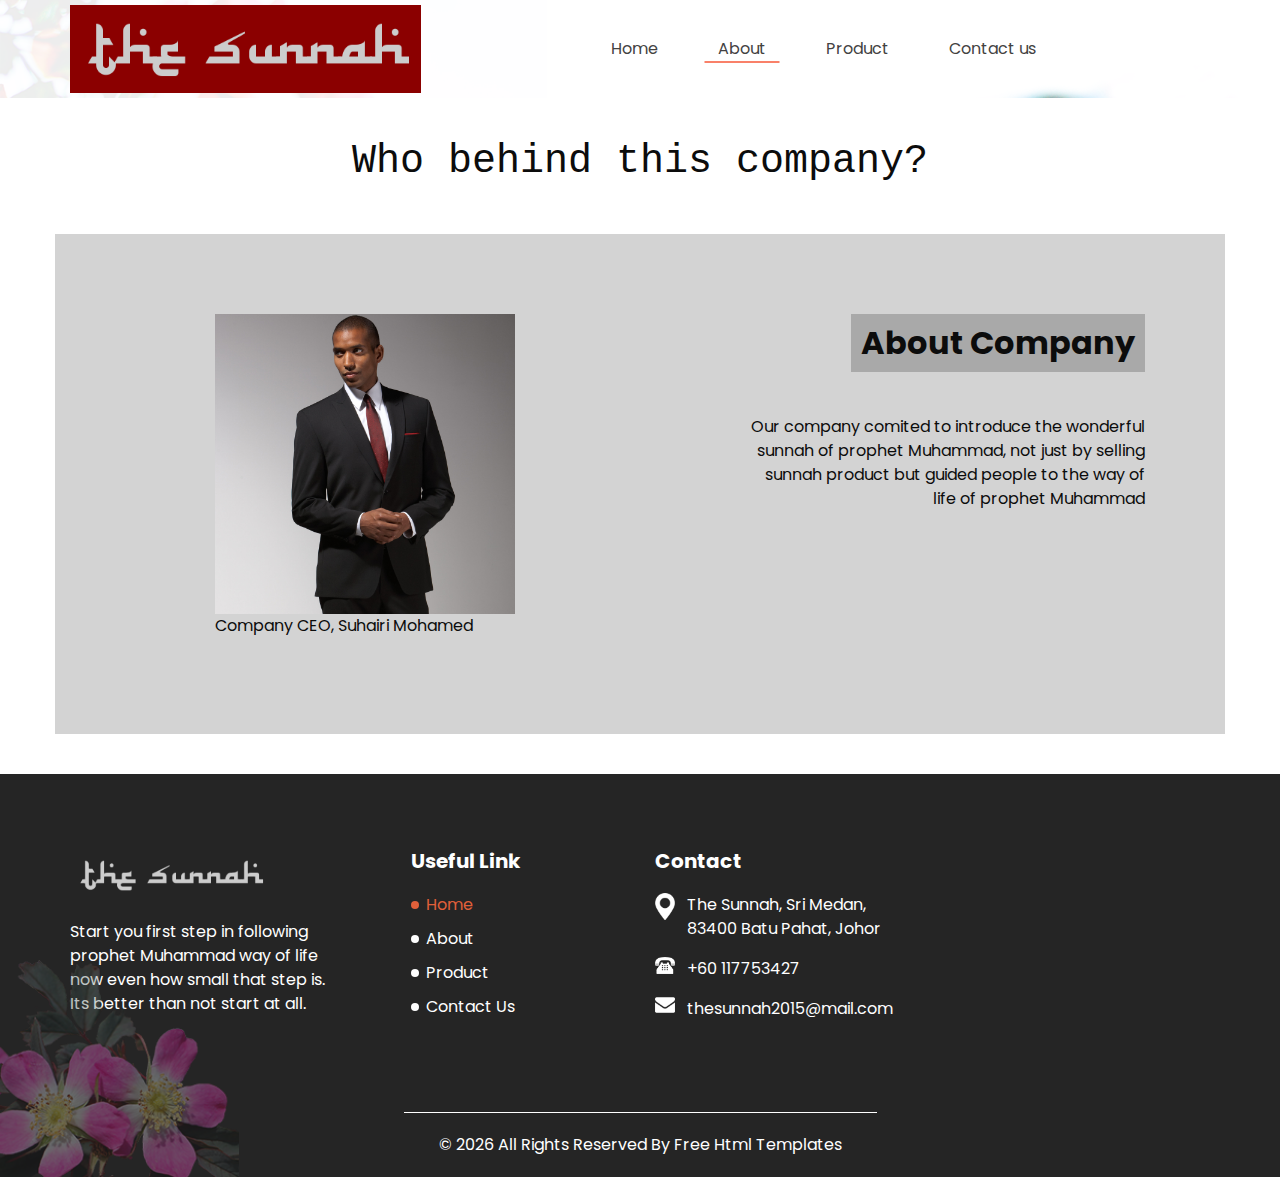
==== about.html @ 99eb337e "UPLOAD" ====
<!DOCTYPE html>
<html>

<head>
  <!-- Basic -->
  <meta charset="utf-8" />
  <meta http-equiv="X-UA-Compatible" content="IE=edge" />
  <!-- Mobile Metas -->
  <meta name="viewport" content="width=device-width, initial-scale=1, shrink-to-fit=no" />
  <!-- Site Metas -->
  <meta name="keywords" content="" />
  <meta name="description" content="" />
  <meta name="author" content="" />

  <title>The Sunnah</title>

  <!-- slider stylesheet -->
  <link rel="stylesheet" type="text/css" href="https://cdnjs.cloudflare.com/ajax/libs/OwlCarousel2/2.1.3/assets/owl.carousel.min.css" />

  <!-- bootstrap core css -->
  <link rel="stylesheet" type="text/css" href="css/bootstrap.css" />

  <!-- fonts style -->
  <link href="https://fonts.googleapis.com/css?family=Baloo+Chettan|Poppins:400,600,700&display=swap" rel="stylesheet">
  <!-- Custom styles for this template -->
  <link href="css/style.css" rel="stylesheet" />
  <!-- responsive style -->
  <link href="css/responsive.css" rel="stylesheet" />
</head>

<body class="sub_page">

  <div class="hero_area">
    <!-- header section strats -->
    <header class="header_section">
      <div class="container">
        <nav class="navbar navbar-expand-lg custom_nav-container ">
          <a class="navbar-brand" href="index.html" style="background-color:#8b0000;">
            <span>
              <img src="images/thesunnah02.svg" alt="thesunnah">
            </span>
          </a>
          <button class="navbar-toggler" type="button" data-toggle="collapse" data-target="#navbarSupportedContent" aria-controls="navbarSupportedContent" aria-expanded="false" aria-label="Toggle navigation">
            <span class="navbar-toggler-icon"></span>
          </button>

          <div class="collapse navbar-collapse" id="navbarSupportedContent">
            <div class="d-flex mx-auto flex-column flex-lg-row align-items-center">
              <ul class="navbar-nav  ">
                <li class="nav-item ">
                  <a class="nav-link" href="index.html">Home <span class="sr-only">(current)</span></a>
                </li>
                <li class="nav-item active">
                  <a class="nav-link" href="about.html"> About</a>
                </li>
                <li class="nav-item">
                  <a class="nav-link" href="gallery.html"> Product </a>
                </li>
                <li class="nav-item">
                  <a class="nav-link" href="contact.html">Contact us</a>
                </li>
              </ul>

            </div>
          </div>
        </nav>
      </div>
    </header>
    <!-- end header section -->
  </div>

  <!-- about section -->
  <h1 style="text-align:center;margin-top:1em;font-family:'Courier New'">Who behind this company?</h1>
  <section class="about_section" >
    <div class="container" style="background-color:#D3D3D3;padding:5em">
      <div class="row">
        <div class="col-md-6 col-xl-7">
          <div class="img-box">
		   <figure>
            <img style="margin-left:5em" src="images/man-in-suit.jpg" alt="company CEO" height="300px"/>
			 <figcaption style="text-indent:5em">Company CEO, Suhairi Mohamed </figcaption>
			</figure> 
          </div>
        </div>
        <div class="col-md-5 col-xl-5">
          <div class="detail_box">
            <div class="heading_container justify-content-end">
              <h2 style="background-color:#A9A9A9;padding:10px">
                About Company 
              </h2>
            </div>
            <p>
              Our company comited to introduce the wonderful sunnah of prophet Muhammad, not just by selling sunnah product but guided people to the way of life of prophet Muhammad 
            </p>
          </div>
        </div>
      </div>
    </div>
  </section>
  <!-- end about section -->

  <!-- info section -->
  <section class="info_section layout_padding">
    <div class="container">
      <div class="row">
        <div class="col-md-3">
          <div class="info_logo">
            <h5>
              <img src="images/thesunnah02.svg" alt="thesunnah"  width="200" height="50">
            </h5>
            <p>
              Start you first step in following prophet Muhammad way of life now even how small that step is. Its better than not start at all. 
            </p>
          </div>
        </div>
        <div class="col-md-3">
          <div class="info_links pl-lg-5">
            <h5>
              Useful Link
            </h5>
            <ul>
              <li class="active">
                <a href="index.html">
                  Home
                </a>
              </li>
              <li>
                <a href="about.html">
                  About
                </a>
              </li>
              <li>
                <a href="gallery.html">
                  Product
                </a>
              </li>
              <li>
                <a href="contact.html">
                  Contact Us
                </a>
              </li>
            </ul>
          </div>
        </div>
        <div class="col-md-3">
          <div class="info_contact">
            <h5>
              Contact
            </h5>
            <div>
              <img src="images/location-white.png" alt="">
              <p>
                The Sunnah, Sri Medan, 83400 Batu Pahat, Johor
              </p>
            </div>
            <div>
              <img src="images/telephone-white.png" alt="">
              <p>
                +60 117753427
              </p>
            </div>
            <div>
              <img src="images/envelope-white.png" alt="">
              <p>
                thesunnah2015@mail.com
              </p>
            </div>
          </div>
        </div>
      </div>
    </div>
  </section>

  <!-- end info_section -->

  <!-- footer section -->
  <footer class="container-fluid footer_section">
    <p>
      &copy; <span id="displayYear"></span> All Rights Reserved By
      <a href="https://html.design/">Free Html Templates</a>
    </p>
  </footer>
  <!-- footer section -->

  <script type="text/javascript" src="js/jquery-3.4.1.min.js"></script>
  <script type="text/javascript" src="js/bootstrap.js"></script>
  <script type="text/javascript" src="js/custom.js"></script>

</body>

</html>
---- css/style.css ----
html {
  overflow-x: hidden;
}

body {
  font-family: "Poppins", sans-serif;
  color: #0c0c0c;
  background-color: #ffffff;
  overflow-x: hidden;
}

.layout_padding {
  padding: 75px 0;
}

.layout_padding2 {
  padding: 45px 0;
}

.layout_padding2-top {
  padding-top: 45px;
}

.layout_padding2-bottom {
  padding-bottom: 45px;
}

.layout_padding-top {
  padding-top: 75px;
}

.layout_padding-bottom {
  padding-bottom: 75px;
}

.heading_container {
  display: -webkit-box;
  display: -ms-flexbox;
  display: flex;
}

.heading_container h2 {
  position: relative;
  font-weight: bold;
}

.heading_container h2::before {
  content: url(../images/tulip.png);
  position: absolute;
  top: 50%;
  left: -35px;
  -webkit-transform: translateY(-50%);
          transform: translateY(-50%);
}

/*header section*/
.hero_area {
  min-height: 100vh;
  display: -webkit-box;
  display: -ms-flexbox;
  display: flex;
  -webkit-box-orient: vertical;
  -webkit-box-direction: normal;
      -ms-flex-direction: column;
          flex-direction: column;
  position: relative;
  background-image: url(../images/hero.png);
  background-size: cover;
  background-position: top right;
}

.sub_page .hero_area {
  min-height: auto;
}

.hero_area.sub_pages {
  height: auto;
}

.header_section .container-fluid {
  padding-right: 25px;
  padding-left: 25px;
}

.header_section .nav_container {
  margin: 0 auto;
}

.custom_nav-container.navbar-expand-lg .navbar-nav .nav-link {
  padding: 10px 30px;
  color: #434242;
  text-align: center;
}

.custom_nav-container.navbar-expand-lg .navbar-nav .nav-item.active .nav-link {
  position: relative;
}

.custom_nav-container.navbar-expand-lg .navbar-nav .nav-item.active .nav-link::after {
  content: "";
  position: absolute;
  width: 75px;
  left: 50%;
  height: 2.5px;
  background-color: #f98169;
  bottom: 8px;
  margin: 0 auto;
  display: block;
  -webkit-transform: translateX(-50%);
          transform: translateX(-50%);
}

a,
a:hover,
a:focus {
  text-decoration: none;
}

a:hover,
a:focus {
  color: initial;
}

.btn,
.btn:focus {
  outline: none !important;
  -webkit-box-shadow: none;
          box-shadow: none;
}

.custom_nav-container .nav_search-btn {
  background-image: url(../images/search-icon.png);
  background-size: 22px;
  background-repeat: no-repeat;
  background-position-y: 7px;
  width: 35px;
  height: 35px;
  padding: 0;
  border: none;
}

.navbar-brand span {
  font-family: 'Baloo Chettan', cursive;
  font-size: 24px;
  font-weight: 700;
  color: #191919;
  margin-top: 5px;
}

.custom_nav-container {
  z-index: 99999;
  padding: 5px 0;
}

.custom_nav-container .navbar-toggler {
  outline: none;
}

.custom_nav-container .navbar-toggler .navbar-toggler-icon {
  background-image: url(../images/menu.png);
  background-size: 45px;
}

.quote_btn-container {
  display: -webkit-box;
  display: -ms-flexbox;
  display: flex;
  -webkit-box-align: center;
      -ms-flex-align: center;
          align-items: center;
}

.quote_btn-container a {
  color: #050505;
}

.quote_btn-container a img {
  width: 15px;
  margin: 0 25px;
}

/*end header section*/
/* slider section */
.slider_section {
  -webkit-box-flex: 1;
      -ms-flex: 1;
          flex: 1;
  display: -webkit-box;
  display: -ms-flexbox;
  display: flex;
  -webkit-box-align: center;
      -ms-flex-align: center;
          align-items: center;
  position: relative;
  padding: 45px 0 75px 0;
}

.slider_section .slider_number-container {
  position: absolute;
  top: 45%;
  -webkit-transform: translateY(-50%);
          transform: translateY(-50%);
  left: 4%;
}

.slider_section .slider_number-container .number-box {
  display: -webkit-box;
  display: -ms-flexbox;
  display: flex;
  -webkit-box-orient: vertical;
  -webkit-box-direction: normal;
      -ms-flex-direction: column;
          flex-direction: column;
  -webkit-box-pack: center;
      -ms-flex-pack: center;
          justify-content: center;
  -webkit-box-align: center;
      -ms-flex-align: center;
          align-items: center;
  color: #0b0a0b;
}

.slider_section .slider_number-container .number-box hr {
  border: none;
  width: 2px;
  height: 320px;
  background-color: #bcbcc0;
}

.slider_section .detail_box h2 {
  margin-bottom: 0;
}

.slider_section .detail_box h1 {
  font-weight: 600;
  color: #e1603a;
  font-size: 5rem;
  margin-bottom: 30px;
}

.slider_section .detail_box a {
  display: inline-block;
  padding: 8px 85px;
  background-color: #0d0806;
  border: 1px solid #0d0806;
  color: #ffffff;
  border-radius: 25px;
  margin: 35px 0;
}

.slider_section .detail_box a:hover {
  background-color: transparent;
  color: #0d0806;
}

.slider_section .carousel_btn-container {
  width: 100px;
  position: absolute;
  bottom: -20%;
  display: -webkit-box;
  display: -ms-flexbox;
  display: flex;
  -webkit-box-pack: justify;
      -ms-flex-pack: justify;
          justify-content: space-between;
  left: 2%;
  z-index: 999;
}

.slider_section .carousel_btn-container .carousel-control-prev,
.slider_section .carousel_btn-container .carousel-control-next {
  position: relative;
  width: 45px;
  height: 45px;
  border: none;
  border-radius: 100%;
  opacity: 1;
  background-repeat: no-repeat;
  background-size: 12px;
  background-position: center;
  background-color: #e1603a;
  -webkit-transform: translateY(-50%);
          transform: translateY(-50%);
  -webkit-box-shadow: 2px 0px 23px -4px rgba(0, 0, 0, 0.32);
  box-shadow: 2px 0px 23px -4px rgba(0, 0, 0, 0.32);
}

.slider_section .carousel_btn-container .carousel-control-prev:hover,
.slider_section .carousel_btn-container .carousel-control-next:hover {
  background-color: #050505;
}

.slider_section .carousel_btn-container .carousel-control-prev {
  background-image: url(../images/prev.png);
}

.slider_section .carousel_btn-container .carousel-control-next {
  background-image: url(../images/next.png);
}

.about_section {
  padding: 40px 0;
  position: relative;
}

.about_section .section_number {
  display: block;
  position: absolute;
  width: 75px;
  height: 75px;
  text-align: center;
  line-height: 75px;
  font-weight: bold;
  font-size: 24px;
  color: #ffffff;
  border-radius: 100%;
  background: -webkit-gradient(linear, left top, left bottom, from(#e1603a), to(#dc373d));
  background: linear-gradient(to bottom, #e1603a, #dc373d);
  right: 5%;
  top: 0;
  -webkit-transform: translateY(-50%);
          transform: translateY(-50%);
}

.about_section .detail_box {
  text-align: right;
}

.about_section .detail_box p {
  margin: 35px 0;
}

.about_section .img-box img {
  width:auto;
}

.why_section {
  text-align: center;
  color: #ffffff;
  background-image: url(../images/why-bg.jpg);
  background-size: cover;
  position: relative;
}

.why_section .section_number {
  display: block;
  position: absolute;
  width: 75px;
  height: 75px;
  text-align: center;
  line-height: 75px;
  font-weight: bold;
  font-size: 24px;
  color: #ffffff;
  border-radius: 100%;
  background: -webkit-gradient(linear, left top, left bottom, from(#e1603a), to(#dc373d));
  background: linear-gradient(to bottom, #e1603a, #dc373d);
  top: 0;
  left: 5%;
  top: 0;
  -webkit-transform: translateY(-50%);
          transform: translateY(-50%);
}

.why_section h2 {
  font-weight: bold;
}

.why_section p {
  margin: 60px 0;
}

.why_section a {
  display: inline-block;
  padding: 10px 55px;
  background-color: #ffffff;
  border: 1px solid #ffffff;
  color: #e1603a;
  border-radius: 30px;
}

.why_section a:hover {
  background-color: transparent;
  color: #ffffff;
}

.gallery_section {
  position: relative;
}

.gallery_section::before, .gallery_section::after {
  position: absolute;
  content: "";
  width: 125px;
  height: 140px;
  background-image: url(../images/rose.png);
  background-size: cover;
}

.gallery_section::before {
  top: 3%;
  left: 5%;
}

.gallery_section::after {
  bottom: 0;
  right: 5%;
}

.gallery_section .section_number {
  display: block;
  position: absolute;
  width: 75px;
  height: 75px;
  text-align: center;
  line-height: 75px;
  font-weight: bold;
  font-size: 24px;
  color: #ffffff;
  border-radius: 100%;
  background: -webkit-gradient(linear, left top, left bottom, from(#e1603a), to(#dc373d));
  background: linear-gradient(to bottom, #e1603a, #dc373d);
  top: 0;
  right: 5%;
  top: 0;
  -webkit-transform: translateY(-50%);
          transform: translateY(-50%);
}

.gallery_section .img_container {
  display: -webkit-box;
  display: -ms-flexbox;
  display: flex;
  margin-top: 45px;
}

.gallery_section .img_container .img-box {
  margin: 10px;
  display: -webkit-box;
  display: -ms-flexbox;
  display: flex;
  overflow: hidden;
}

.gallery_section .img_container .img-box:hover img {
  -webkit-transform: scale(1.2);
          transform: scale(1.2);
}

.gallery_section .img_container img {
  width: 100%;
  -webkit-transition: all .3s;
  transition: all .3s;
}

.gallery_section .img_container .box-1 {
  display: -webkit-box;
  display: -ms-flexbox;
  display: flex;
  -webkit-box-orient: vertical;
  -webkit-box-direction: normal;
      -ms-flex-direction: column;
          flex-direction: column;
}

.gallery_section .img_container .box-1 .box-1-container {
  display: -webkit-box;
  display: -ms-flexbox;
  display: flex;
}

.gallery_section .img_container .box-1 .b-1 {
  display: -webkit-box;
  display: -ms-flexbox;
  display: flex;
  -webkit-box-orient: vertical;
  -webkit-box-direction: normal;
      -ms-flex-direction: column;
          flex-direction: column;
}

.gallery_section .img_container .box-1 .b-2 {
  display: -webkit-box;
  display: -ms-flexbox;
  display: flex;
  -webkit-box-orient: vertical;
  -webkit-box-direction: normal;
      -ms-flex-direction: column;
          flex-direction: column;
}

.gallery_section .img_container .box-2 {
  display: -webkit-box;
  display: -ms-flexbox;
  display: flex;
  -webkit-box-orient: vertical;
  -webkit-box-direction: normal;
      -ms-flex-direction: column;
          flex-direction: column;
}

.client_section {
  position: relative;
}

.client_section .heading_container {
  position: relative;
}

.client_section .heading_container .section_number {
  display: block;
  position: absolute;
  width: 75px;
  height: 75px;
  text-align: center;
  line-height: 75px;
  font-weight: bold;
  font-size: 24px;
  color: #ffffff;
  border-radius: 100%;
  background: -webkit-gradient(linear, left top, left bottom, from(#e1603a), to(#dc373d));
  background: linear-gradient(to bottom, #e1603a, #dc373d);
  top: 50%;
  left: 0;
  -webkit-transform: translateY(-50%);
          transform: translateY(-50%);
}

.client_section .container .row {
  padding-top: 75px;
}

.client_section .detail_box {
  position: relative;
  padding: 25px 25px 45px;
  border-radius: 100px;
  margin: 45px 0;
  border: 1px solid #ccc;
  color: #050505;
}

.client_section .detail_box:hover {
  color: #ffffff;
  background-color: #dc373d;
  border-color: transparent;
}

.client_section .detail_box .img_box {
  position: absolute;
  width: 115px;
  top: 0;
  -webkit-transform: translateY(-50%);
          transform: translateY(-50%);
}

.client_section .detail_box .img_box img {
  width: 100%;
}

.client_section .detail_box h5 {
  padding-left: 125px;
  text-transform: uppercase;
  margin-bottom: 30px;
  font-size: 18px;
}

.arrange_section {
  padding: 10% 0;
  background-color:#8b0000;
  background-repeat: no-repeat;
  background-size: cover;
  background-position: center;
}

.arrange_section .detail_box {
  width: 70%;
  margin: 0 auto;
  padding: 65px 30px;
  text-align: center;
  background-color: rgba(5, 5, 5, 0.6);
  color: #ffffff;
  border: 2px solid #b9b1ad;
}

.arrange_section .detail_box h2 {
  margin-bottom: 45px;
}

.contact_section {
  position: relative;
  background-image: url(../images/flowers.png);
  background-size: cover;
  background-position: center;
}

.contact_section .section_number {
  display: block;
  position: absolute;
  width: 75px;
  height: 75px;
  text-align: center;
  line-height: 75px;
  font-weight: bold;
  font-size: 24px;
  color: #ffffff;
  border-radius: 100%;
  background: -webkit-gradient(linear, left top, left bottom, from(#e1603a), to(#dc373d));
  background: linear-gradient(to bottom, #e1603a, #dc373d);
  top: 0;
  right: 5%;
  -webkit-transform: translateY(-50%);
          transform: translateY(-50%);
}

.contact_section h2 {
  margin-bottom: 65px;
}

.contact_section form {
  padding-right: 35px;
}

.contact_section input {
  width: 100%;
  border: 0;
  height: 50px;
  border-radius: 10px;
  margin-bottom: 25px;
  padding-left: 25px;
  background-color: transparent;
  border: 1px solid #bbbbbb;
  outline: none;
  color: #101010;
}

.contact_section input::-webkit-input-placeholder {
  color: #131313;
}

.contact_section input:-ms-input-placeholder {
  color: #131313;
}

.contact_section input::-ms-input-placeholder {
  color: #131313;
}

.contact_section input::placeholder {
  color: #131313;
}

.contact_section input.message-box {
  height: 120px;
}

.contact_section button {
  padding: 15px 55px;
  outline: none;
  border: none;
  border-radius: 30px;
  border: 1px solid #dc373d;
  color: #fff;
  font-weight: bold;
  margin: 0 auto;
  background-color: #dc373d;
}

.contact_section button:hover {
  color: #dc373d;
  background-color: transparent;
}

.map_section .map_container {
  height: 375px;
  overflow: hidden;
  display: -webkit-box;
  display: -ms-flexbox;
  display: flex;
  -webkit-box-align: stretch;
      -ms-flex-align: stretch;
          align-items: stretch;
  padding: 0;
}

.map_section .map_container .map {
  height: 100%;
  -webkit-box-flex: 1;
      -ms-flex: 1;
          flex: 1;
}

.map_section .map_container .map #googleMap {
  height: 100%;
}

.info_section {
  background-color: #252525;
  color: #ffffff;

}

.info_section h5 {
  margin-bottom: 20px;
  font-weight: 700;
}

.info_section .info_logo h5 {
  font-size: 38px;
  font-family: 'Baloo Chettan', cursive;
}

.info_links ul {
  padding-left: 15px;
}

.info_links ul .active::before {
  background-color: #e1603a;
}

.info_links ul .active a {
  color: #e1603a;
}

.info_links ul li {
  list-style-type: none;
  position: relative;
  margin-bottom: 10px;
}

.info_links ul li::before {
  content: "";
  left: -15px;
  top: 50%;
  position: absolute;
  width: 8px;
  height: 8px;
  border-radius: 100%;
  background-color: #ffffff;
  -webkit-transform: translateY(-50%);
          transform: translateY(-50%);
}

.info_links ul li a {
  color: #ffffff;
}

.info_insta .insta_container > div {
  display: -webkit-box;
  display: -ms-flexbox;
  display: flex;
}

.info_insta .insta_container img {
  width: 100%;
}

.info_insta .insta_container .insta-box {
  margin: 5px;
  display: -webkit-box;
  display: -ms-flexbox;
  display: flex;
  -webkit-box-align: stretch;
      -ms-flex-align: stretch;
          align-items: stretch;
}

.info_insta .insta_container .b-1,
.info_insta .insta_container .b-3 {
  width: 50px;
}

.info_insta .insta_container .b-2,
.info_insta .insta_container .b-4 {
  width: 68px;
}

.info_contact > div {
  display: -webkit-box;
  display: -ms-flexbox;
  display: flex;
  -webkit-box-align: start;
      -ms-flex-align: start;
          align-items: flex-start;
}

.info_contact > div img {
  width: 20px;
  height: auto;
  margin-right: 12px;
}

/* footer section*/
.footer_section {
  background-color: #252525;
  display: -webkit-box;
  display: -ms-flexbox;
  display: flex;
  -webkit-box-pack: center;
      -ms-flex-pack: center;
          justify-content: center;
  position: relative;
}

.footer_section::before {
  content: "";
  position: absolute;
  bottom: 0;
  left: 0;
  width: 239px;
  height: 217px;
  background-image: url(../images/flower.png);
  background-size: cover;
}

.footer_section p {
  border-top: 1px solid #ffffff;
  color: #ffffff;
  margin: 0;
  text-align: center;
  padding: 20px 35px;
  margin: 0;
  position: relative;
}

.footer_section a {
  color: #ffffff;
}
/*# sourceMappingURL=style.css.map */
---- css/responsive.css ----
@media (max-width: 1299px) {
  .slider_section .slider_number-container {
    display: none;
  }
}

@media (max-width: 1120px) {}

@media (max-width: 992px) {
  .hero_area {
    background-position: top left;
    min-height: auto;
  }

  .slider_section.position-relative {
    padding: 75px 0 150px 0;
  }

  .quote_btn-container {
    display: none;
  }
}

@media (max-width: 768px) {
  .contact_section button {
    margin-bottom: 45px;
    margin-left: auto;
    margin-right: auto;
  }

  .contact_section form {
    padding: 0;
  }

  .info_section {
    text-align: center;
  }

  .info_section .col-md-3 {
    margin: 25px 0;
  }

  .info_links ul {
    padding: 0;
    display: flex;
    flex-direction: column;
    align-items: center;
  }

  .info_insta,
  .info_contact {
    display: flex;
    flex-direction: column;
    align-items: center;
  }

  .about_section .img-box {
    margin-bottom: 45px;
  }


  .gallery_section .img_container {
    flex-direction: column;
  }

  .client_section .heading_container .section_number {
    top: -95px;
    left: 0;
    transform: translate();
  }

  .gallery_section.layout_padding {
    margin-bottom: 65px;
  }

  .arrange_section .detail_box {
    width: 100%;
  }
}

@media (max-width: 576px) {
  .heading_container h2::before {
    left: 0;
  }

  .heading_container h2 {
    padding-left: 45px;
  }

  .slider_section .detail_box {
    text-align: center;
  }

  .slider_section .carousel_btn-container {
    position: unset;
    display: flex;
    justify-content: center;
    width: 100%;
    margin-top: 45px;
  }

  .slider_section .carousel_btn-container .carousel-control-prev,
  .slider_section .carousel_btn-container .carousel-control-next {
    position: unset;
    transform: none;
    margin: 0 5px;
  }

  .slider_section.position-relative {
    padding-bottom: 75px;
  }

  .gallery_section .img_container .box-1 .box-1-container {
    flex-direction: column;
  }

  .arrange_section {
    padding: 75px 0;
  }
}

@media (max-width: 480px) {
  .slider_section .detail_box h1 {
    font-size: 3.5rem;
  }

  .client_section .detail_box {
    border-radius: 50px;
  }
}

@media (max-width: 420px) {
  .about_section .img_container {
    height: 185px;
  }
}

@media (max-width: 360px) {}

@media (min-width: 1200px) {
  .container {
    max-width: 1170px;
  }
}
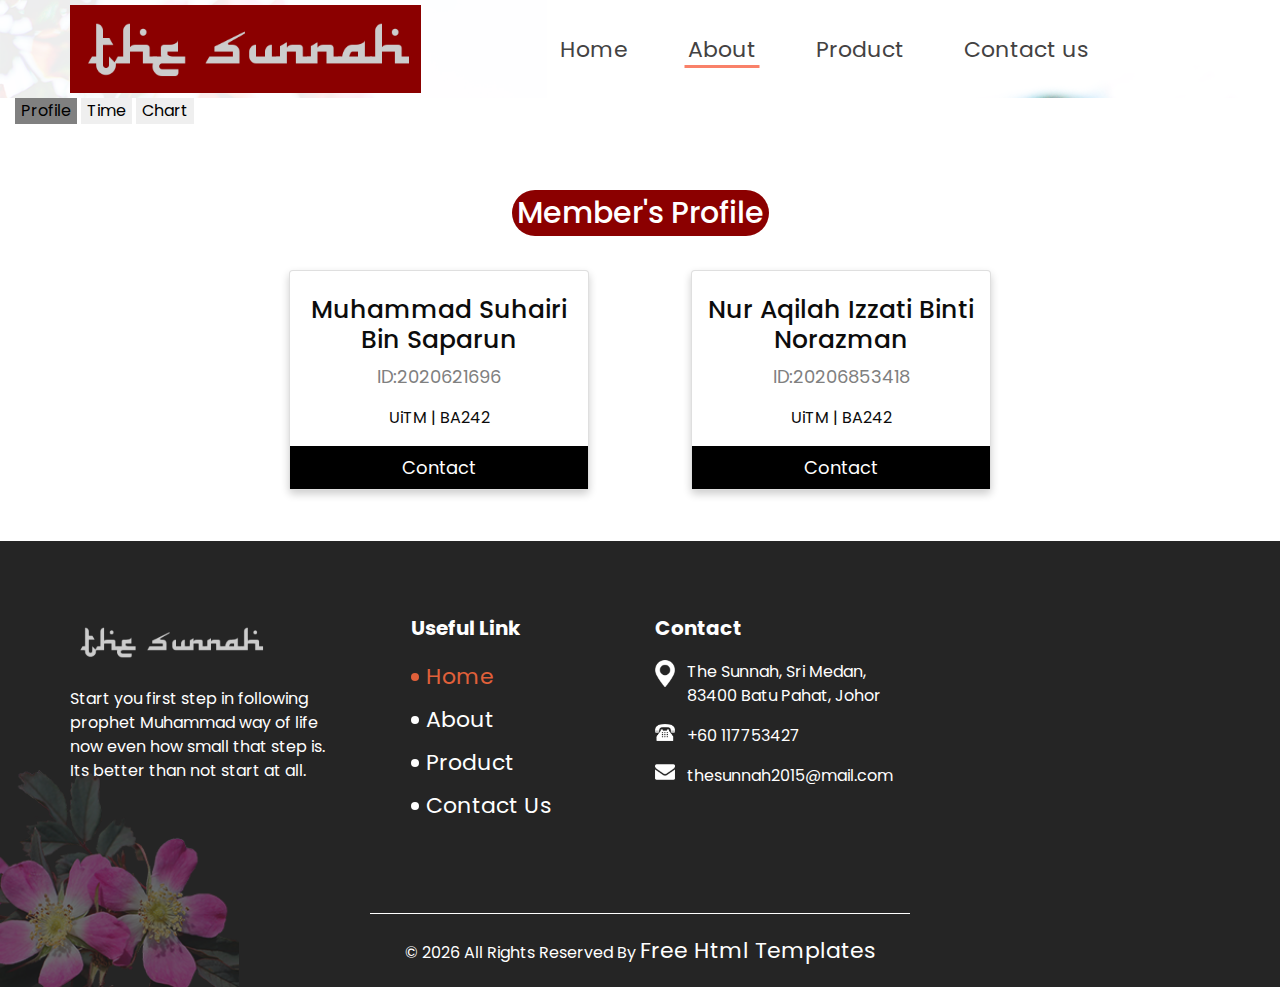
==== commit bc1a3e60: "new" ====
--- a/about.html
+++ b/about.html
@@ -26,6 +26,72 @@
   <link href="css/style.css" rel="stylesheet" />
   <!-- responsive style -->
   <link href="css/responsive.css" rel="stylesheet" />
+  <style>
+
+.tablink {
+border:none
+}
+
+.tablink:hover {
+   background-color: #A9A9A9;
+}
+.tabcontent {
+   display: none;
+   padding: 50px;
+   text-align:center;
+
+}
+#profile {
+   background-color:white;
+}
+#time {
+   background-color:white;
+   color: black;
+ 
+}
+#chart {
+   background-color:white;
+
+}
+
+.card {
+  box-shadow: 0 4px 8px 0 rgba(0, 0, 0, 0.2);
+  max-width: 300px;
+  text-align: center;
+}
+
+.title {
+  color: grey;
+  font-size: 18px;
+}
+
+.card button {
+  border: none;
+  outline: 0;
+  display: inline-block;
+  padding: 8px;
+  color: white;
+  background-color: #000;
+  text-align: center;
+  cursor: pointer;
+  width: 100%;
+  font-size: 18px;
+}
+
+a {
+  text-decoration: none;
+  font-size: 22px;
+  color: black;
+}
+h1 {
+ font-size: 30px;
+ }
+ 
+button:hover, a:hover {
+  opacity: 0.7;
+  
+
+</style>
 </head>
 
 <body class="sub_page">
@@ -69,35 +135,270 @@
     <!-- end header section -->
   </div>
 
-  <!-- about section -->
-  <h1 style="text-align:center;margin-top:1em;font-family:'Courier New'">Who behind this company?</h1>
-  <section class="about_section" >
-    <div class="container" style="background-color:#D3D3D3;padding:5em">
-      <div class="row">
-        <div class="col-md-6 col-xl-7">
-          <div class="img-box">
-		   <figure>
-            <img style="margin-left:5em" src="images/man-in-suit.jpg" alt="company CEO" height="300px"/>
-			 <figcaption style="text-indent:5em">Company CEO, Suhairi Mohamed </figcaption>
-			</figure> 
-          </div>
-        </div>
-        <div class="col-md-5 col-xl-5">
-          <div class="detail_box">
-            <div class="heading_container justify-content-end">
-              <h2 style="background-color:#A9A9A9;padding:10px">
-                About Company 
-              </h2>
-            </div>
-            <p>
-              Our company comited to introduce the wonderful sunnah of prophet Muhammad, not just by selling sunnah product but guided people to the way of life of prophet Muhammad 
-            </p>
-          </div>
-        </div>
-      </div>
-    </div>
-  </section>
-  <!-- end about section -->
+ <!--about section-->
+<div style="padding-left:15px;padding-bottom:15px">
+<button class="tablink" onclick="demo('profile', this, 'gray')" id="defaultOpen">Profile</button>
+<button class="tablink" onclick="demo('time', this, 'gray')">Time</button>
+<button class="tablink" onclick="demo('chart', this, 'gray')">Chart</button>
+</div>
+
+<div id="profile" class="tabcontent">
+
+ <!--Title content-->
+   <center>
+   <table width="auto" border="0">
+    <tr>
+	<th>
+   <h1 style="background-color:#8b0000;padding:5px;color:white;border-radius: 25px">Member's Profile</h1>
+   </th>
+   </tr>
+   </table>
+   </center><br>
+   
+   
+ <center>
+<table width="auto" border="0">
+  <tr>
+    <td><div class="card"><br>
+  <h1 style="font-size:25px">Muhammad Suhairi Bin Saparun</h1>
+  <p class="title">ID:2020621696</p>
+  <p>UiTM | BA242</p>
+  <a href="https://wa.me/601164243927" target="_blank"><button>Contact</button>
+  </div></td>
+    <td width="100px">&nbsp;</td>
+    <td><div class="card"><br>
+  <!--<img src="images/suhairi.jpg" alt="suhairi" style="width:100%"><br>-->
+  <h1 style="font-size:25px">Nur Aqilah Izzati Binti Norazman</h1>
+  <p class="title">ID:20206853418</p>
+  <p>UiTM | BA242</p>
+  <a href="https://wa.me/60177910701" target="_blank"><button>Contact</button>
+  </div></td>
+  </tr>
+</table>
+</center>
+
+</div>
+<div id="time" class="tabcontent">
+   
+   <!--Title content-->
+   <center>
+   <table width="auto" border="0">
+    <tr>
+	<th>
+   <h1 style="background-color:#8b0000;padding:5px;color:white;border-radius: 25px">Gantt Chart</h1>
+   </th>
+   </tr>
+   </table>
+   </center><br>
+   
+   <center>
+   <table width="auto" border="1">
+  <tr style="background-color:gray">
+    <th scope="col">Member</th>
+    <th scope="col">Anticipated Schedule</th>
+    <th scope="col">Actual Schedule</th>
+  </tr>
+  <tr>
+    <td>Suhairi</td>
+    <td style="background-color:cyan">&nbsp;</td>
+    <td style="background-color:black">&nbsp;</td>
+  </tr>
+  <tr>
+    <td>Aqilah</td>
+    <td style="background-color:green">&nbsp;</td>
+    <td style="background-color:black">&nbsp;</td>
+  </tr>
+</table> <br>
+
+   <table width="auto" border="1">
+  <tr style="background-color:gray">
+    <th scope="col">Task</th>
+    <th scope="col">Week7</th>
+    <th scope="col">Week8</th>
+    <th scope="col">Week9</th>
+    <th scope="col">Week10</th>
+    <th scope="col">week11</th>
+    <th scope="col">week12</th>
+    <th scope="col">week13</th>
+    <th scope="col">week14</th>
+  </tr>
+  <tr>
+    <th scope="row">Gantt Chart</th>
+    <td style="background-color:green">&nbsp;</td>
+    <td style="background-color:green">&nbsp;</td>
+    <td>&nbsp;</td>
+    <td>&nbsp;</td>
+    <td>&nbsp;</td>
+    <td>&nbsp;</td>
+    <td>&nbsp;</td>
+    <td>&nbsp;</td>
+  </tr>
+  <tr>
+    <th scope="row">&nbsp;</th>
+    <td>&nbsp;</td>
+    <td style="background-color:black">&nbsp;</td>
+    <td>&nbsp;</td>
+    <td>&nbsp;</td>
+    <td>&nbsp;</td>
+    <td>&nbsp;</td>
+    <td>&nbsp;</td>
+    <td>&nbsp;</td>
+  </tr>
+  <tr>
+    <th scope="row">Planning</th>
+    <td style="background-color:cyan">&nbsp;</td>
+    <td style="background-color:cyan">&nbsp;</td>
+    <td>&nbsp;</td>
+    <td>&nbsp;</td>
+    <td>&nbsp;</td>
+    <td>&nbsp;</td>
+    <td>&nbsp;</td>
+    <td>&nbsp;</td>
+  </tr>
+  <tr>
+    <th scope="row">&nbsp;</th>
+    <td style="background-color:black">&nbsp;</td>
+    <td style="background-color:black">&nbsp;</td>
+    <td>&nbsp;</td>
+    <td>&nbsp;</td>
+    <td>&nbsp;</td>
+    <td>&nbsp;</td>
+    <td>&nbsp;</td>
+    <td>&nbsp;</td>
+  </tr>
+  <tr>
+    <th scope="row">Research and gathering information</th>
+    <td style="background-color:cyan">&nbsp;</td>
+    <td style="background-color:green">&nbsp;</td>
+    <td>&nbsp;</td>
+    <td>&nbsp;</td>
+    <td>&nbsp;</td>
+    <td>&nbsp;</td>
+    <td>&nbsp;</td>
+    <td>&nbsp;</td>
+  </tr>
+  <tr>
+    <th scope="row">&nbsp;</th>
+    <td style="background-color:black">&nbsp;</td>
+    <td style="background-color:black">&nbsp;</td>
+    <td>&nbsp;</td>
+    <td>&nbsp;</td>
+    <td>&nbsp;</td>
+    <td>&nbsp;</td>
+    <td>&nbsp;</td>
+    <td>&nbsp;</td>
+  </tr>
+  <tr>
+    <th scope="row">Content</th>
+    <td  style="background-color:cyan">&nbsp;</td>
+    <td style="background-color:cyan">&nbsp;</td>
+    <td style="background-color:cyan">&nbsp;</td>
+    <td style="background-color:cyan">&nbsp;</td>
+    <td style="background-color:cyan">&nbsp;</td>
+    <td style="background-color:cyan">&nbsp;</td>
+    <td>&nbsp;</td>
+    <td>&nbsp;</td>
+  </tr>
+  <tr>
+    <th scope="row">&nbsp;</th>
+    <td style="background-color:black">&nbsp;</td>
+    <td style="background-color:black">&nbsp;</td>
+    <td style="background-color:black">&nbsp;</td>
+    <td style="background-color:black">&nbsp;</td>
+    <td>&nbsp;</td>
+    <td>&nbsp;</td>
+    <td>&nbsp;</td>
+    <td>&nbsp;</td>
+  </tr>
+  <tr>
+    <th scope="row">Designing templete</th>
+    <td>&nbsp;</td>
+    <td>&nbsp;</td>
+    <td style="background-color:green">&nbsp;</td>
+    <td style="background-color:green">&nbsp;</td>
+    <td style="background-color:green">&nbsp;</td>
+    <td style="background-color:green">&nbsp;</td>
+    <td style="background-color:green">&nbsp;</td>
+    <td>&nbsp;</td>
+  </tr>
+  <tr>
+    <th scope="row">&nbsp;</th>
+    <td>&nbsp;</td>
+    <td>&nbsp;</td>
+    <td style="background-color:black">&nbsp;</td>
+    <td style="background-color:black">&nbsp;</td>
+    <td style="background-color:black">&nbsp;</td>
+    <td style="background-color:black">&nbsp;</td>
+    <td>&nbsp;</td>
+    <td>&nbsp;</td>
+  </tr>
+  <tr>
+    <th scope="row">Testing</th>
+    <td>&nbsp;</td>
+    <td>&nbsp;</td>
+    <td>&nbsp;</td>
+    <td>&nbsp;</td>
+    <td>&nbsp;</td>
+    <td>&nbsp;</td>
+    <td style="background-color:cyan">&nbsp;</td>
+    <td style="background-color:cyan">&nbsp;</td>
+  </tr>
+  <tr>
+    <th scope="row">&nbsp;</th>
+    <td>&nbsp;</td>
+    <td>&nbsp;</td>
+    <td>&nbsp;</td>
+    <td>&nbsp;</td>
+    <td>&nbsp;</td>
+    <td>&nbsp;</td>
+    <td style="background-color:black">&nbsp;</td>
+    <td style="background-color:black">&nbsp;</td>
+  </tr>
+  <tr>
+    <th scope="row">Delivery and Report</th>
+    <td>&nbsp;</td>
+    <td>&nbsp;</td>
+    <td>&nbsp;</td>
+    <td>&nbsp;</td>
+    <td>&nbsp;</td>
+    <td>&nbsp;</td>
+    <td style="background-color:green">&nbsp;</td>
+    <td style="background-color:green">&nbsp;</td>
+  </tr>
+  <tr>
+    <th scope="row">&nbsp;</th>
+    <td>&nbsp;</td>
+    <td>&nbsp;</td>
+    <td>&nbsp;</td>
+    <td>&nbsp;</td>
+    <td>&nbsp;</td>
+    <td>&nbsp;</td>
+    <td style="background-color:black">&nbsp;</td>
+    <td style="background-color:black">&nbsp;</td>
+  </tr>
+</table>
+</center>
+</div>
+
+<div id="chart" class="tabcontent">
+    
+	<!--title content-->
+   <center>
+   <table width="auto" border="0">
+    <tr>
+	<th>
+   <h1 style="background-color:#8b0000;padding:5px;color:white;border-radius: 25px">Organization Structure</h1>
+   </th>
+   </tr>
+   </table>
+   
+   </center>
+   <center>
+   <img src="images/organization.png">
+   </center>
+   
+</div>
+
 
   <!-- info section -->
   <section class="info_section layout_padding">
@@ -185,6 +486,24 @@
   <script type="text/javascript" src="js/jquery-3.4.1.min.js"></script>
   <script type="text/javascript" src="js/bootstrap.js"></script>
   <script type="text/javascript" src="js/custom.js"></script>
+  <script>
+  function demo(match,e,color) {
+   var i, content, links;
+   content = document.getElementsByClassName("tabcontent");
+   var len1 = content.length;
+   for (i = 0; i < len1; i++) {
+      content[i].style.display = "none";
+   }
+   links = document.getElementsByClassName("tablink");
+   var len2 = links.length;
+   for (i = 0; i < len2; i++) {
+      links[i].style.backgroundColor = "";
+   }
+   document.getElementById(match).style.display = "block";
+   e.style.backgroundColor = color;
+}
+document.getElementById("defaultOpen").click();
+</script>
 
 </body>
 
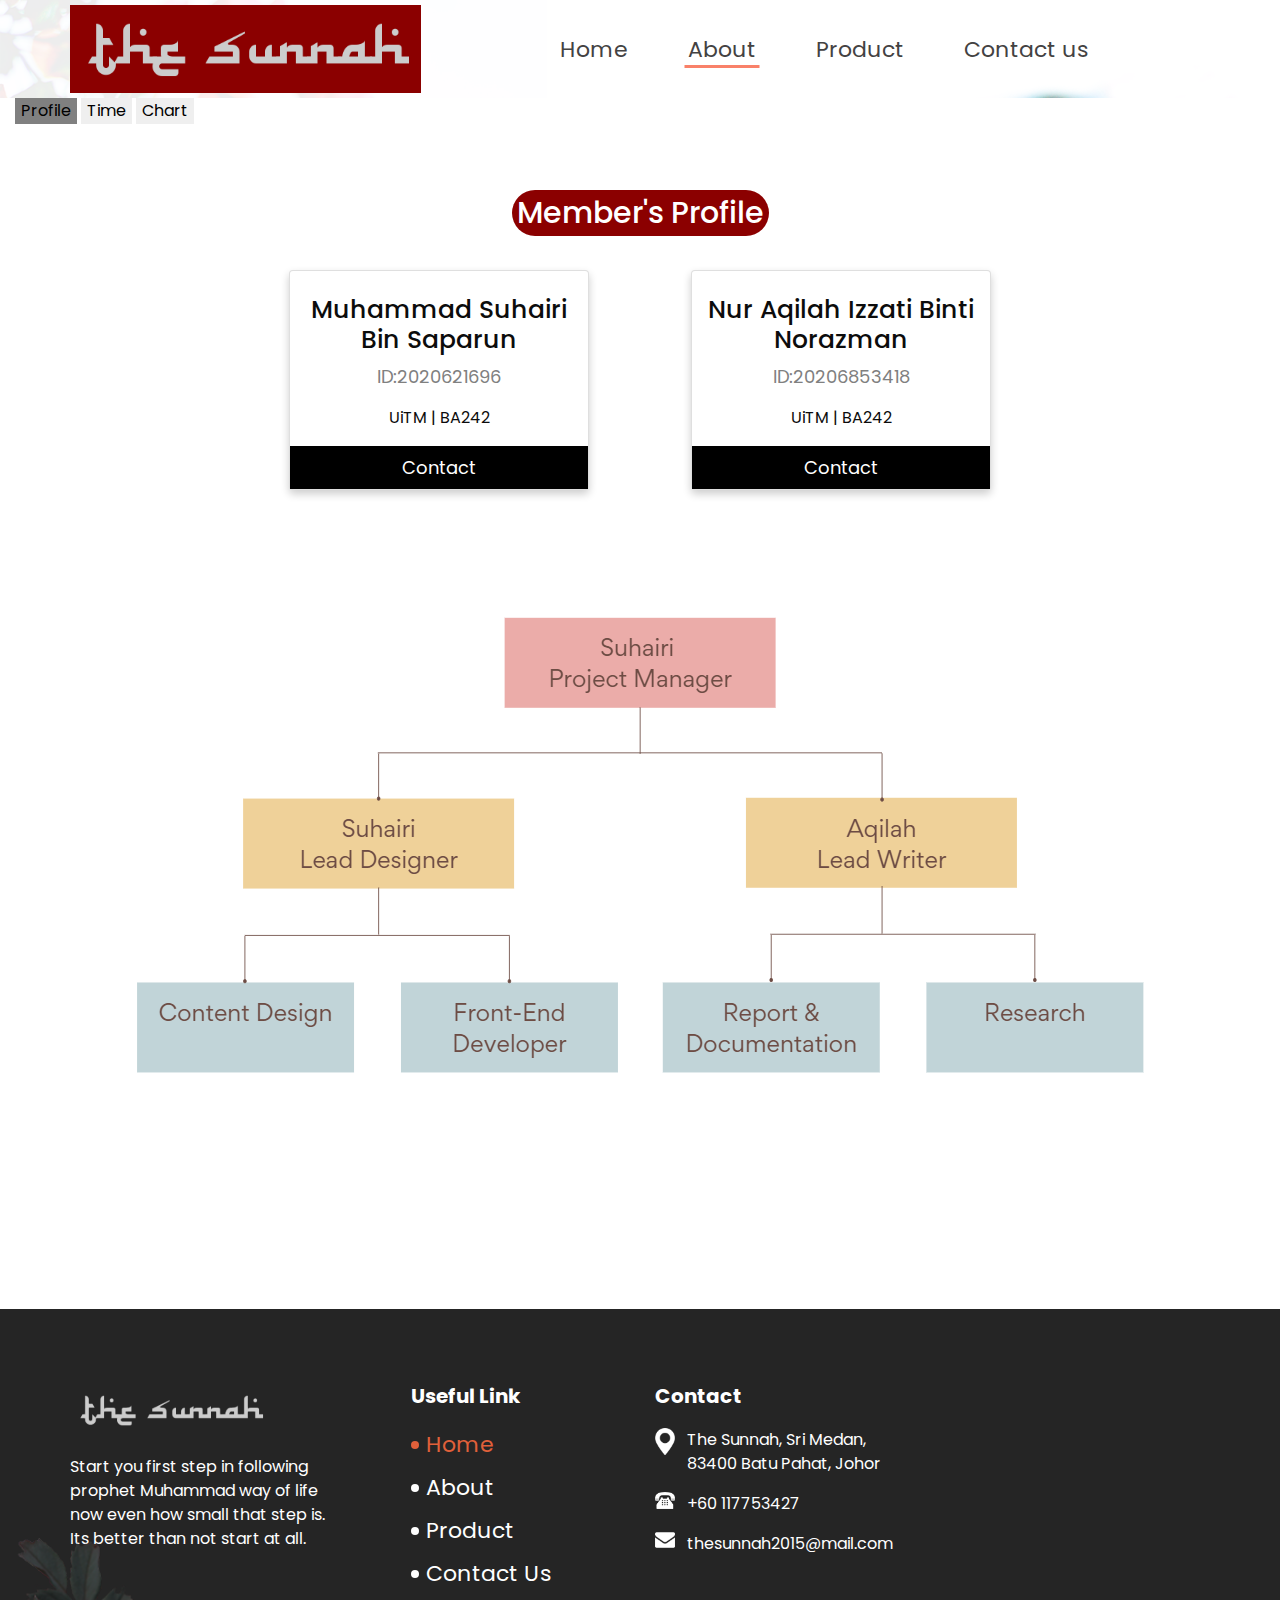
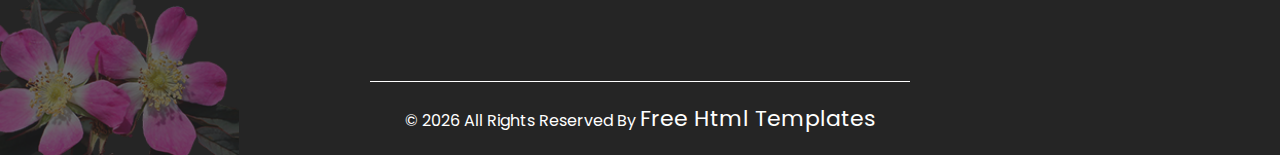
==== commit 6843be94: "Update about.html" ====
--- a/about.html
+++ b/about.html
@@ -393,11 +393,13 @@
    </table>
    
    </center>
-   <center>
-   <img src="images/organization.png">
-   </center>
+  
    
 </div>
+
+	<center>
+   <img src="images/Organization.png">
+   </center>
 
 
   <!-- info section -->
@@ -507,4 +509,4 @@
 
 </body>
 
-</html>+</html>
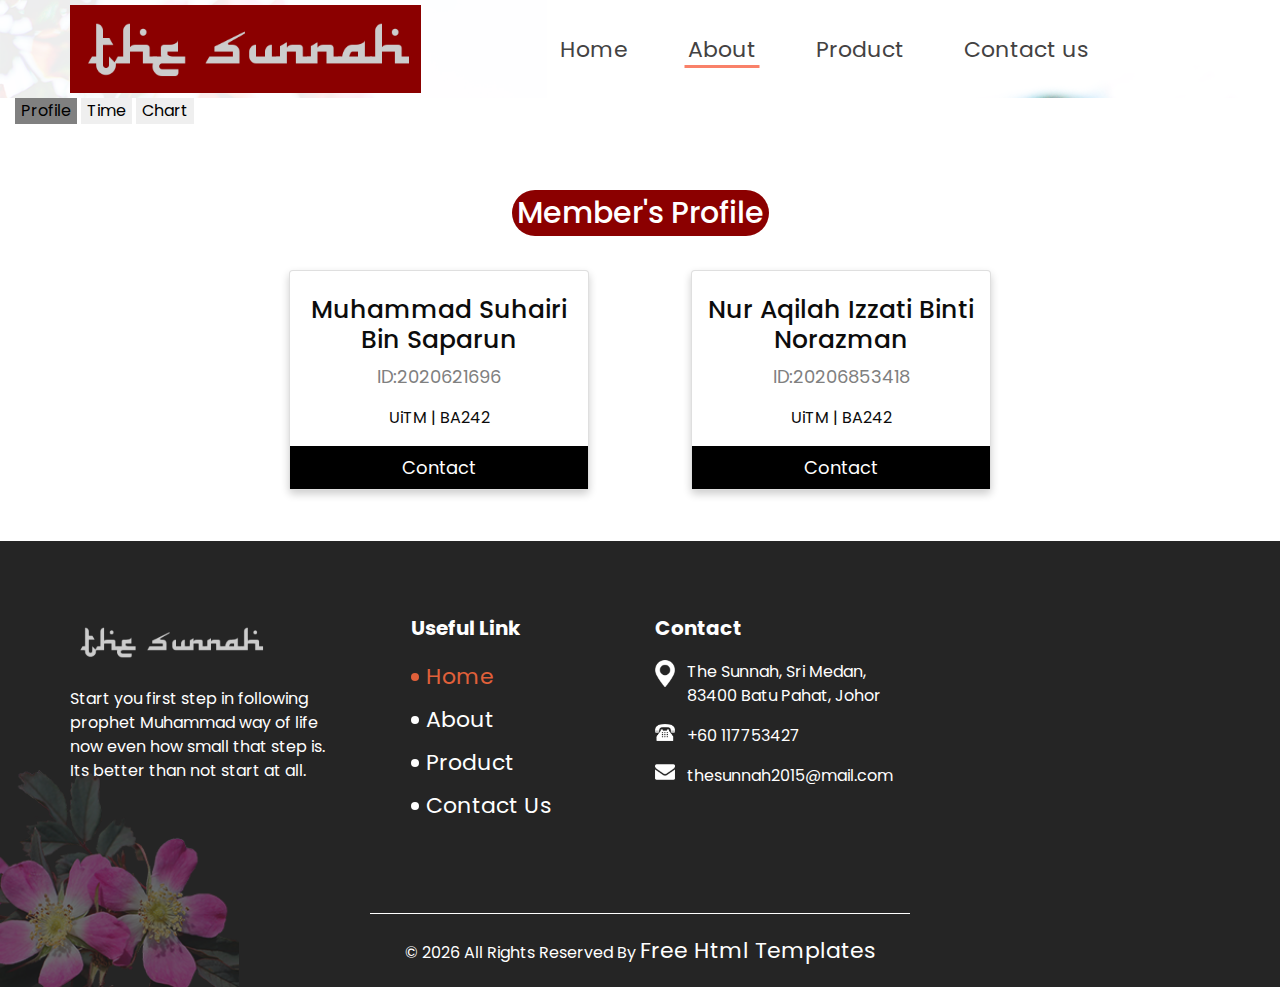
==== commit 2b3bb729: "Update about.html" ====
--- a/about.html
+++ b/about.html
@@ -391,15 +391,14 @@
    </th>
    </tr>
    </table>
-   
    </center>
   
-   
-</div>
-
-	<center>
+   <center>
    <img src="images/Organization.png">
    </center>
+</div>
+
+	
 
 
   <!-- info section -->
